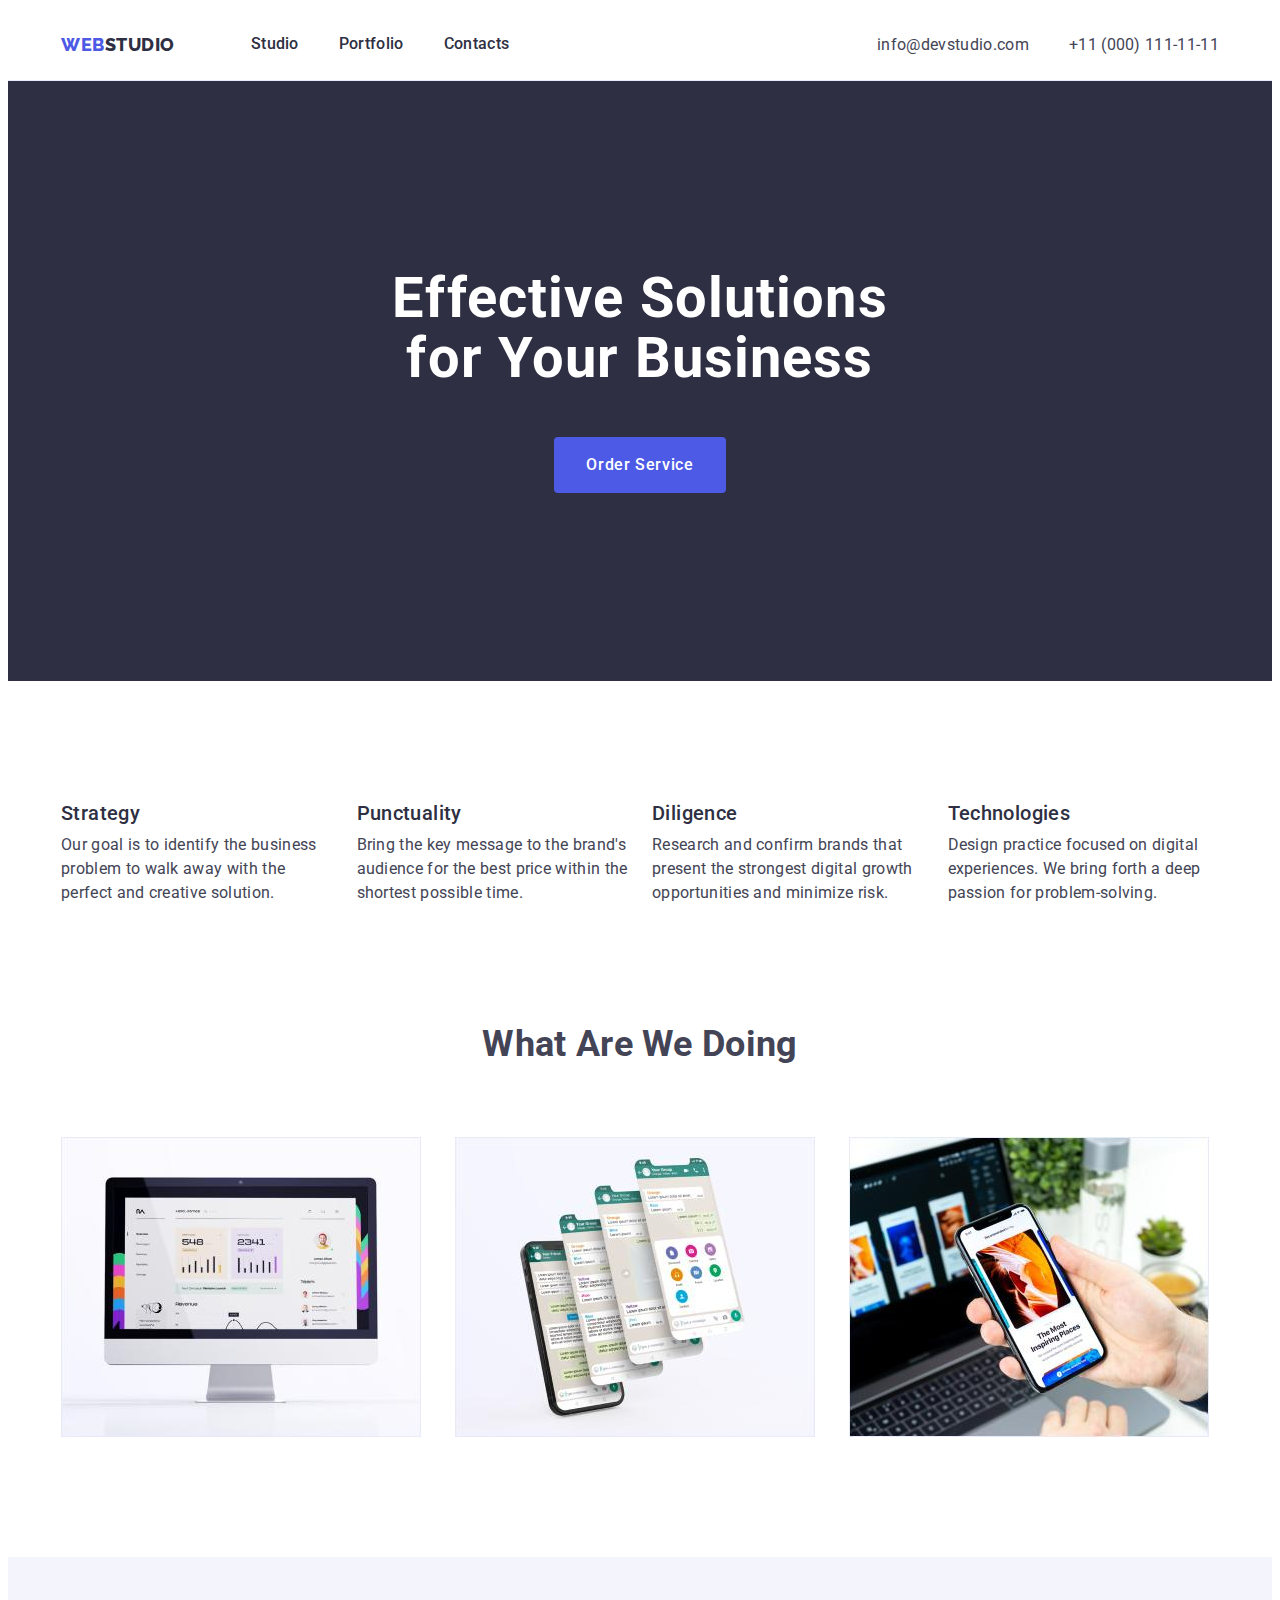
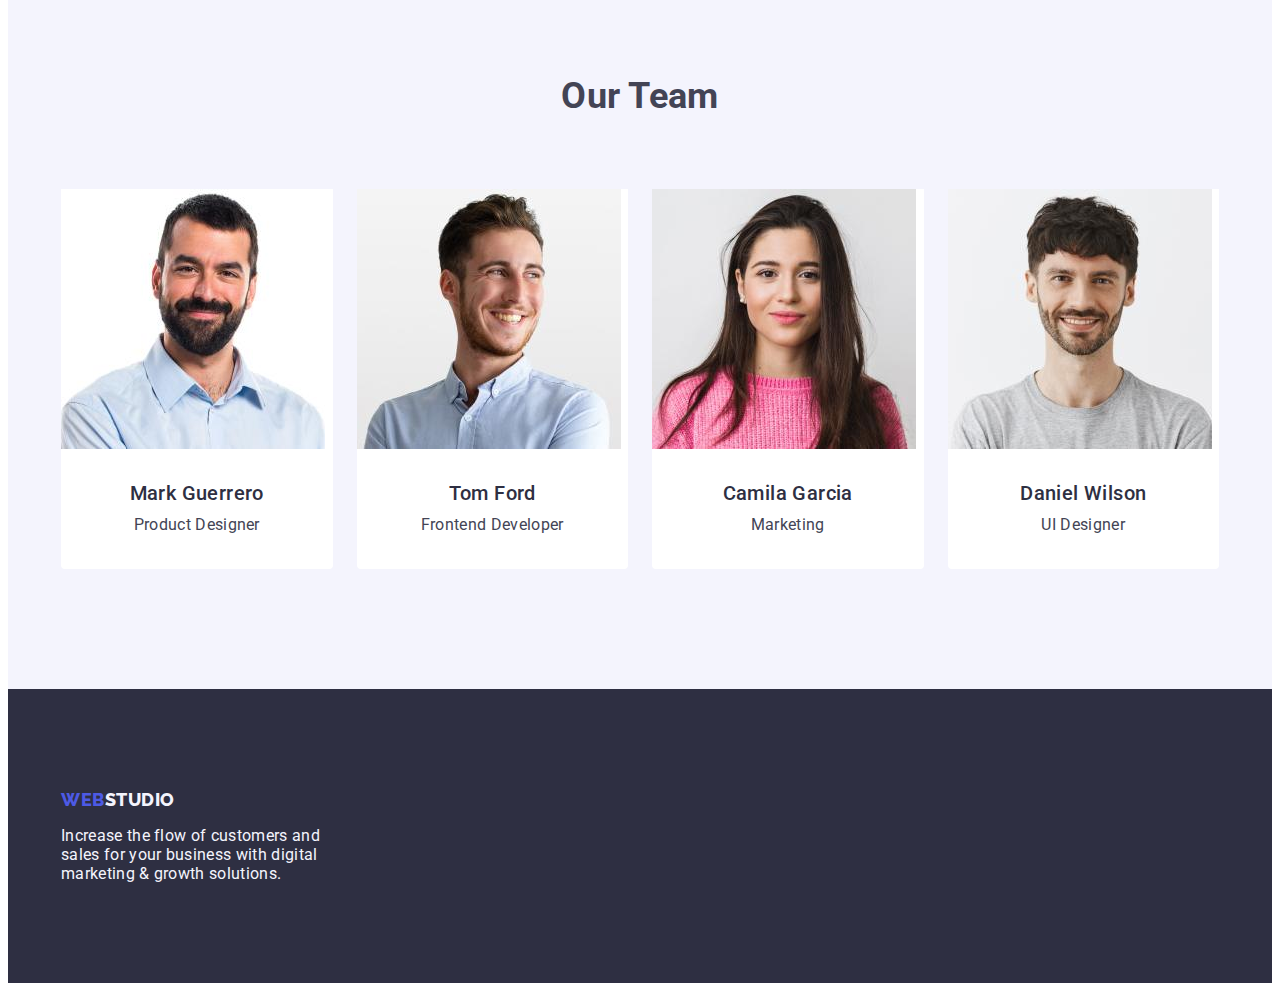
==== index.html @ cc7cfe11 "Initial commit" ====
<!DOCTYPE html>
<html lang="en">
  <head>
    <meta charset="UTF-8" />
    <meta http-equiv="X-UA-Compatible" content="IE=edge" />
    <meta name="viewport" content="width=device-width, initial-scale=1.0" />
    <title>WebStudio</title>
    <link rel="preconnect" href="https://fonts.googleapis.com" />
    <link rel="preconnect" href="https://fonts.gstatic.com" crossorigin />
    <link
      href="https://fonts.googleapis.com/css2?family=Raleway:wght@800&family=Roboto:wght@400;500;700;900&display=swap"
      rel="stylesheet"
    />
    <link
      rel="stylesheet"
      href="https://cdnjs.cloudflare.com/ajax/libs/modern-normalize/1.1.0/modern-normalize.min.css"
      integrity="sha512-wpPYUAdjBVSE4KJnH1VR1HeZfpl1ub8YT/NKx4PuQ5NmX2tKuGu6U/JRp5y+Y8XG2tV+wKQpNHVUX03MfMFn9Q=="
      crossorigin="anonymous"
      referrerpolicy="no-referrer"
    />
    <link rel="stylesheet" href="./css/styles.css" />
  </head>

  <body>
    <!-- Header section -->
    <header class="header">
      <div class="header-container container">
        <!-- Navigation -->
        <nav class="header-nav">
          <a class="header-logo logo link" href="./index.html"
            >Web<span class="logo-span">Studio</span></a
          >
          <ul class="header-nav-list list">
            <li class="nav-item">
              <a class="header-link link" href="./index.html">Studio</a>
            </li>
            <li class="nav-item">
              <a class="header-link link" href="./portfolio.html">Portfolio</a>
            </li>
            <li class="nav-item">
              <a class="header-link link" href="">Contacts</a>
            </li>
          </ul>
        </nav>

        <!-- Address -->
        <address class="header-address">
          <ul class="header-address-list list">
            <li class="address-item">
              <a class="address-link link" href="mailto:info@devstudio.com"
                >info@devstudio.com</a
              >
            </li>
            <li class="address-item">
              <a class="address-link link" href="tel:+110001111111"
                >+11 (000) 111-11-11</a
              >
            </li>
          </ul>
        </address>
      </div>
    </header>

    <main>
      <!-- Hero section -->
      <section class="hero">
        <div class="container">
          <h1 class="hero-title">Effective Solutions for Your Business</h1>
          <button class="hero-button btn" type="button">Order Service</button>
        </div>
      </section>

      <!-- Features section  -->
      <section class="features">
        <div class="container">
          <!--Скрытый заголовок, используем для ассистивных технологий и индексатор -->
          <h2 class="features-title title visually-hidden">Our Features</h2>
          <ul class="features-list list">
            <li class="features-item">
              <h3 class="subtitle">Strategy</h3>
              <p class="text">
                Our goal is to identify the business problem to walk away with
                the perfect and creative solution.
              </p>
            </li>
            <li class="features-item">
              <h3 class="subtitle">Punctuality</h3>
              <p class="text">
                Bring the key message to the brand's audience for the best price
                within the shortest possible time.
              </p>
            </li>
            <li class="features-item">
              <h3 class="subtitle">Diligence</h3>
              <p class="text">
                Research and confirm brands that present the strongest digital
                growth opportunities and minimize risk.
              </p>
            </li>
            <li class="features-item">
              <h3 class="subtitle">Technologies</h3>
              <p class="text">
                Design practice focused on digital experiences. We bring forth a
                deep passion for problem-solving.
              </p>
            </li>
          </ul>
        </div>
      </section>

      <!-- About section -->
      <section class="about">
        <div class="container">
          <h2 class="about-title title">What are we doing</h2>
          <ul class="about-list list">
            <li class="about-item">
              <img
                src="./images/technology/computer1.jpg"
                alt="computer"
                width="360"
                height="300"
              />
            </li>
            <li class="about-item">
              <img
                src="./images/technology/smartphone2.jpg"
                alt="smartphone"
                width="360"
                height="300"
              />
            </li>
            <li class="about-item">
              <img
                src="./images/technology/laptop3.jpg"
                alt="laptop and smartphone"
                width="360"
                height="300"
              />
            </li>
          </ul>
        </div>
      </section>

      <!-- Employees section -->
      <section class="employee">
        <div class="container">
          <h2 class="employee-title title">Our Team</h2>
          <ul class="employee-list list">
            <li class="employee-item">
              <img
                src="./images/employees/employee-1.jpg"
                alt="man"
                width="264"
                height="260"
              />
              <div class="employee-description">
                <h3 class="employee-text subtitle">Mark Guerrero</h3>
                <p class="employee-text text">Product Designer</p>
              </div>
            </li>
            <li class="employee-item">
              <img
                src="./images/employees/employee-2.jpg"
                alt="man"
                width="264"
                height="260"
              />
              <div class="employee-description">
                <h3 class="employee-text subtitle">Tom Ford</h3>
                <p class="employee-text text">Frontend Developer</p>
              </div>
            </li>
            <li class="employee-item">
              <img
                src="./images/employees/employee-3.jpg"
                alt="woman"
                width="264"
                height="260"
              />
              <div class="employee-description">
                <h3 class="employee-text subtitle">Camila Garcia</h3>
                <p class="employee-text text">Marketing</p>
              </div>
            </li>

            <li class="employee-item">
              <img
                src="./images/employees/employee-4.jpg"
                alt="man"
                width="264"
                height="260"
              />
              <div class="employee-description">
                <h3 class="employee-text subtitle">Daniel Wilson</h3>
                <p class="employee-text text">UI Designer</p>
              </div>
            </li>
          </ul>
        </div>
      </section>
    </main>

    <!-- Footer -->
    <footer class="footer">
      <div class="container">
        <a class="logo link" href="./index.html"
          >Web<span class="footer-span">Studio</span></a
        >

        <p class="footer-text">
          Increase the flow of customers and sales for your business with
          digital marketing & growth solutions.
        </p>
      </div>
    </footer>
  </body>
</html>
---- css/styles.css ----
:root {
  --primary-background-color: #ffffff;
  --secondary-background-color: #2e2f42;
  --third-background-color: #f4f4fd;
  --primary-text-color: #434455;
  --secondary-text-color: #2e2f42;
  --third-text-color: #f4f4fd;
  --primary-accent-color: #404bbf;
  --secondary-accent-color: #4d5ae5;
  --primary-fonts: Roboto, sans-serif;
  --secondary-fonts: Raleway, sans-serif;
  --border-color: #e7e9fc;
}

/**
  |============================
  | Visualy-hidden H2 H1
  |============================
*/
.visually-hidden {
  position: absolute;
  width: 1px;
  height: 1px;
  margin: -1px;
  border: 0;
  padding: 0;
  white-space: nowrap;
  clip-path: inset(100%);
  clip: rect(0 0 0 0);
  overflow: hidden;
}

/**
  |============================
  | BASE STYLE
  |============================
*/
body {
  font-family: var(--primary-fonts);
  letter-spacing: 0.02em;
  color: var(--primary-text-color);

  background-color: var(--primary-background-color);
}

h1,
h2,
h3,
h4,
h5,
h6,
p {
  margin: 0;
}

img {
  display: block;
}

ul {
  margin: 0;
  padding: 0;
}

.container {
  padding-left: 15px;
  padding-right: 15px;
  margin: 0 auto;

  width: 1158px;
  /* outline: 2px solid tomato; */
}

.list {
  list-style: none;
}

.link {
  color: currentColor;
  text-decoration: none;
}

.title {
  font-weight: 700;
  font-size: 36px;
  line-height: 1.11;
  text-align: center;
  text-transform: capitalize;
}

.subtitle {
  margin-bottom: 8px;

  color: var(--secondary-text-color);
  letter-spacing: 0.02em;
  font-weight: 500;
  font-size: 20px;
  line-height: 1.2;
}

.text {
  font-size: 16px;
  line-height: 1.5;
}

.btn {
  display: inline-block;

  font-family: inherit;
  font-size: 16px;
  font-weight: 500;
  line-height: 1.5;
  letter-spacing: 0.04em;

  cursor: pointer;
  border-radius: 4px;
}

/* INDEX PAGE */
/**
  |============================
  | HEADER STYLE
  |============================
*/

.header-container {
  display: flex;
  align-items: center;
}

/* HEADER NAV */
.header {
  border-bottom: 1px solid var(--border-color);
}
.header-nav {
  margin-right: auto;

  display: flex;
  align-items: center;
}
.logo {
  color: #4d5ae5;
  font-family: var(--secondary-fonts);
  font-weight: 800;
  font-size: 18px;
  line-height: 1.17;
  letter-spacing: 0.03em;
  text-transform: uppercase;
}

.header-logo {
  margin-right: 76px;
  padding: 25.5px 0;

  display: block;
  /* background-color: tomato; */
}

.logo-span {
  color: #2e2f42;
}

.header-nav-list {
  display: flex;
  gap: 40px;
}

.header-link {
  padding: 24px 0;

  display: block;

  color: var(--secondary-text-color);
  font-weight: 500;
  font-size: 16px;
  line-height: 1.5;
  /* background-color: tomato; */
}

.header-link:hover,
.header-link:focus {
  color: var(--primary-accent-color);
}

/* HEADER ADRRESS */
.header-address-list {
  display: flex;
  gap: 40px;
}

.address-link {
  padding: 24px 0;

  display: block;

  font-style: normal;
  /* background-color: tomato; */
}

.address-link:hover,
.address-link:focus {
  color: var(--primary-accent-color);
}

/**
  |============================
  | HERO STYLE
  |============================
*/

.hero {
  padding-top: 188px;
  padding-bottom: 188px;

  text-align: center;

  background-color: var(--secondary-background-color);
}

.hero-title {
  max-width: 496px;
  margin-bottom: 48px;
  margin-left: auto;
  margin-right: auto;

  color: #ffffff;
  font-weight: 700;
  font-size: 56px;
  line-height: 1.07;
  letter-spacing: 0.02em;
}

.hero-button {
  padding: 16px 32px;

  display: block;
  margin: 0 auto;
  min-width: 169px;
  height: 56px;

  color: #ffffff;

  background-color: var(--secondary-accent-color);
  border: none;
  /* border: 1px solid transparent; */
}

.hero-button:hover,
.hero-button:focus {
  background-color: var(--primary-accent-color);
}

/**
  |============================
  | FEATURES STYLE
  |============================
*/
.features {
  padding-top: 120px;
  padding-bottom: 120px;
}

.features-list {
  display: flex;
  gap: 24px;
}

.features-item {
  flex-basis: calc((100% - 24px * 3) / 4);
}

/**
  |============================
  | ABOUT STYLE
  |============================
*/

.about {
  padding-bottom: 120px;
}

.about-title {
  margin-bottom: 72px;
}

.about-list {
  display: flex;
  gap: 24px;
}

.about-item {
  flex-basis: calc((100% - 24px * 2) / 3);
}

/**
  |============================
  | EMPLOYEE STYLE
  |============================
*/
.employee {
  padding: 120px 0;

  background-color: var(--third-background-color);
}

.employee-title {
  margin-bottom: 72px;
}

.employee-list {
  display: flex;
  gap: 24px;
}

.employee-item {
  flex-basis: calc((100% - 24px * 3) / 4);
  border-radius: 0px 0px 4px 4px;

  background-color: #ffffff;
}

.employee-description {
  padding: 32px 16px;
}

.employee-text {
  text-align: center;
}

/**
  |============================
  | FOOTER STYLE
  |============================
*/
.footer {
  padding-top: 100px;
  padding-bottom: 100px;

  color: var(--third-text-color);

  background-color: var(--secondary-background-color);
}

.footer .logo {
  margin-bottom: 16px;

  display: inline-block;
}

.footer-span {
  color: #f4f4fd;
}

.footer-text {
  width: 264px;
}

/* PORTFOLIO-PAGE */
/**
  |============================
  | PORTFOLIO STYLE
  |============================
*/

.portfolio {
  padding-top: 96px;
  padding-bottom: 120px;
}

.portfolio-button-list {
  margin-bottom: 72px;

  display: flex;
  gap: 24px;
  justify-content: center;
}

.portfolio-img-list {
  display: flex;
  flex-wrap: wrap;
  column-gap: 24px;
  row-gap: 48px;
  flex-basis: calc((100% - 48px * 2) / 3);
}

.portfolio-description {
  padding: 32px 16px;

  border: 1px solid var(--border-color);

  border-top: none;
}

/**
  |============================
  | PORTFOLIO BUTTON STYLE
  |============================
*/
.portfolio-button {
  padding: 12px 24px;

  min-width: 69px;
  min-height: 48px;

  color: var(--secondary-accent-color);

  border: 1px solid var(--border-color);
  background-color: var(--third-background-color);
}

.portfolio-button:hover,
.portfolio-button:focus {
  color: #ffffff;
  border: 1px solid transparent;
  background-color: var(--primary-accent-color);
}
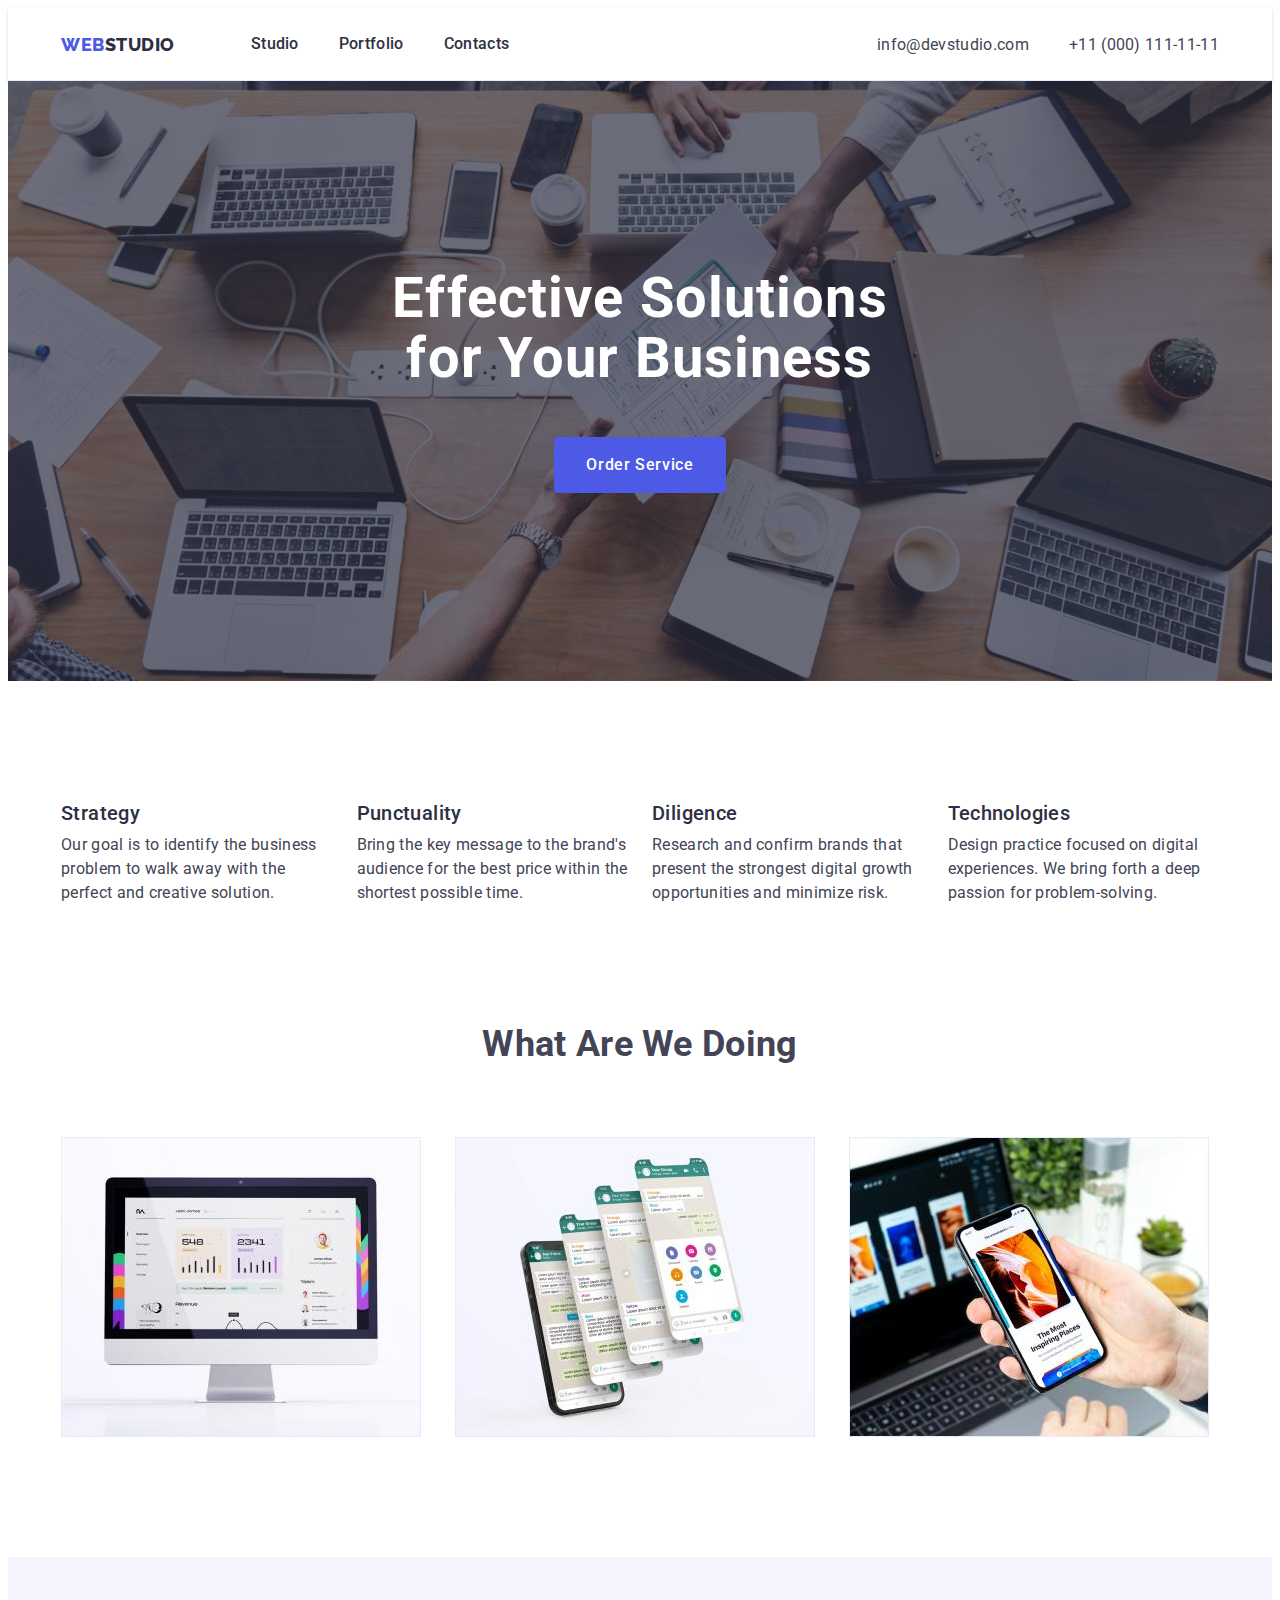
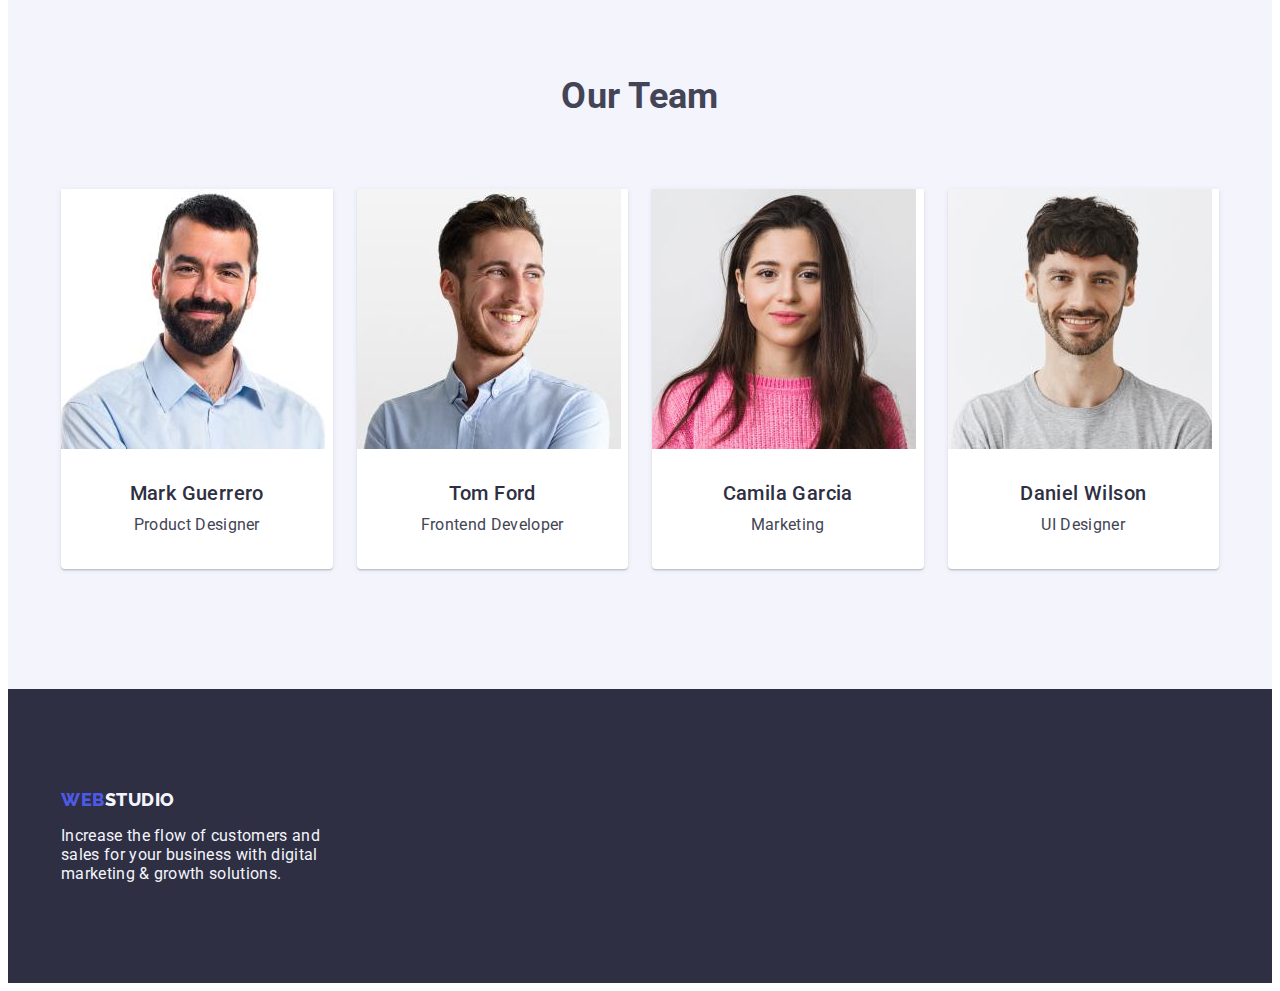
==== commit b697b102: "adedd svg" ====
--- a/index.html
+++ b/index.html
@@ -115,7 +115,7 @@
           <ul class="about-list list">
             <li class="about-item">
               <img
-                src="./images/technology/computer1.jpg"
+                src="./images/about/computer1.jpg"
                 alt="computer"
                 width="360"
                 height="300"
@@ -123,7 +123,7 @@
             </li>
             <li class="about-item">
               <img
-                src="./images/technology/smartphone2.jpg"
+                src="./images/about/smartphone2.jpg"
                 alt="smartphone"
                 width="360"
                 height="300"
@@ -131,7 +131,7 @@
             </li>
             <li class="about-item">
               <img
-                src="./images/technology/laptop3.jpg"
+                src="./images/about/laptop3.jpg"
                 alt="laptop and smartphone"
                 width="360"
                 height="300"
--- a/css/styles.css
+++ b/css/styles.css
@@ -130,6 +130,9 @@
 
 /* HEADER NAV */
 .header {
+  box-shadow: 0px 2px 1px rgba(46, 47, 66, 0.08),
+    0px 1px 1px rgba(46, 47, 66, 0.16), 0px 1px 6px rgba(46, 47, 66, 0.08);
+
   border-bottom: 1px solid var(--border-color);
 }
 .header-nav {
@@ -209,12 +212,24 @@
 */
 
 .hero {
+  max-width: 1440px;
+  margin-left: auto;
+  margin-right: auto;
   padding-top: 188px;
   padding-bottom: 188px;
 
   text-align: center;
 
   background-color: var(--secondary-background-color);
+  background-image: linear-gradient(
+      rgba(46, 47, 66, 0.7),
+      rgba(46, 47, 66, 0.7)
+    ),
+    url(../images/hero/hero-bgi.jpg);
+  background-repeat: no-repeat;
+  background-size: cover;
+  background-position: center;
+  /* outline: 1px solid tomato; */
 }
 
 .hero-title {
@@ -315,8 +330,9 @@
 .employee-item {
   flex-basis: calc((100% - 24px * 3) / 4);
   border-radius: 0px 0px 4px 4px;
-
-  background-color: #ffffff;
+  background-color: var(--primary-background-color);
+  box-shadow: 0px 1px 6px rgba(46, 47, 66, 0.08),
+    0px 1px 1px rgba(46, 47, 66, 0.16), 0px 2px 1px rgba(46, 47, 66, 0.08);
 }
 
 .employee-description {
@@ -365,14 +381,6 @@
 .portfolio {
   padding-top: 96px;
   padding-bottom: 120px;
-}
-
-.portfolio-button-list {
-  margin-bottom: 72px;
-
-  display: flex;
-  gap: 24px;
-  justify-content: center;
 }
 
 .portfolio-img-list {
@@ -383,6 +391,11 @@
   flex-basis: calc((100% - 48px * 2) / 3);
 }
 
+.portfolio-item:hover {
+  box-shadow: 0px 1px 6px rgba(46, 47, 66, 0.08),
+    0px 1px 1px rgba(46, 47, 66, 0.16), 0px 2px 1px rgba(46, 47, 66, 0.08);
+}
+
 .portfolio-description {
   padding: 32px 16px;
 
@@ -396,6 +409,15 @@
   | PORTFOLIO BUTTON STYLE
   |============================
 */
+
+.portfolio-button-list {
+  margin-bottom: 72px;
+
+  display: flex;
+  gap: 24px;
+  justify-content: center;
+}
+
 .portfolio-button {
   padding: 12px 24px;
 
@@ -413,4 +435,6 @@
   color: #ffffff;
   border: 1px solid transparent;
   background-color: var(--primary-accent-color);
-}
+  box-shadow: 0px 3px 1px rgba(0, 0, 0, 0.1), 0px 2px 1px rgba(0, 0, 0, 0.08),
+    0px 2px 2px rgba(0, 0, 0, 0.12);
+}
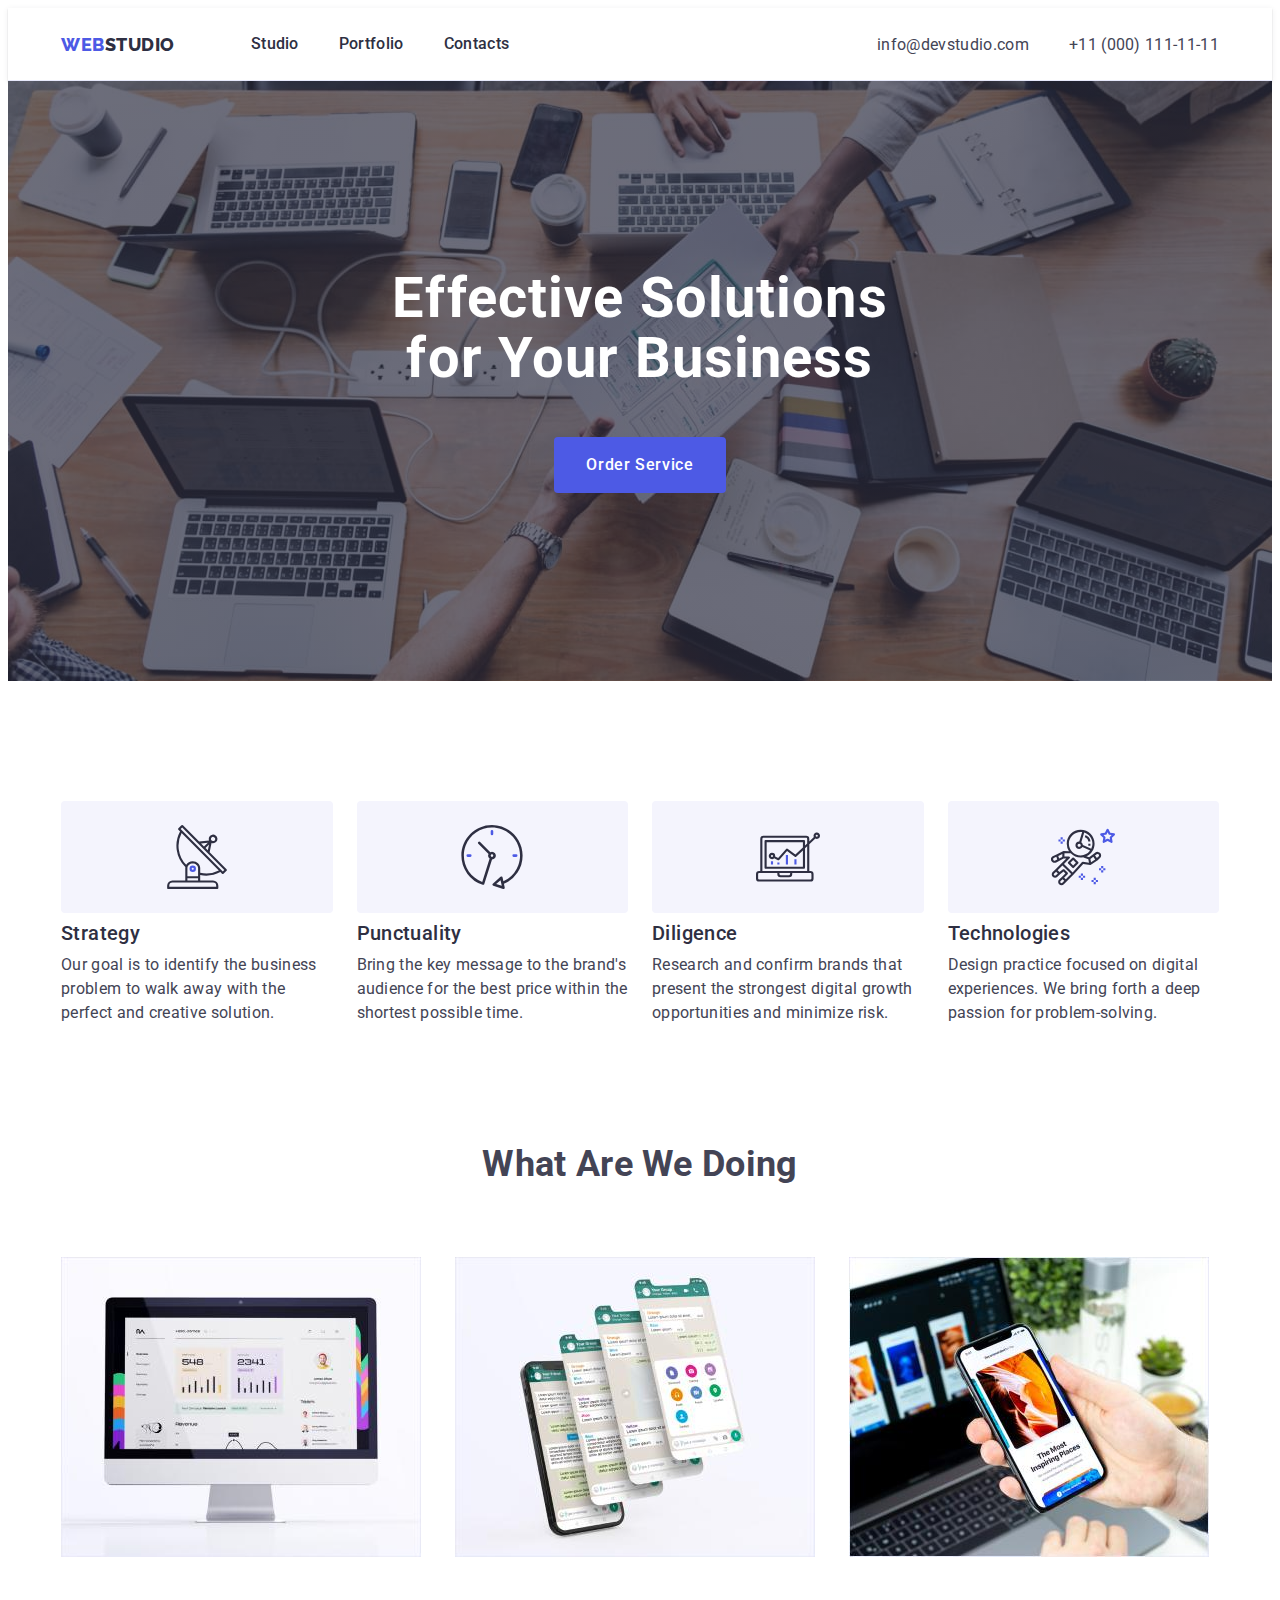
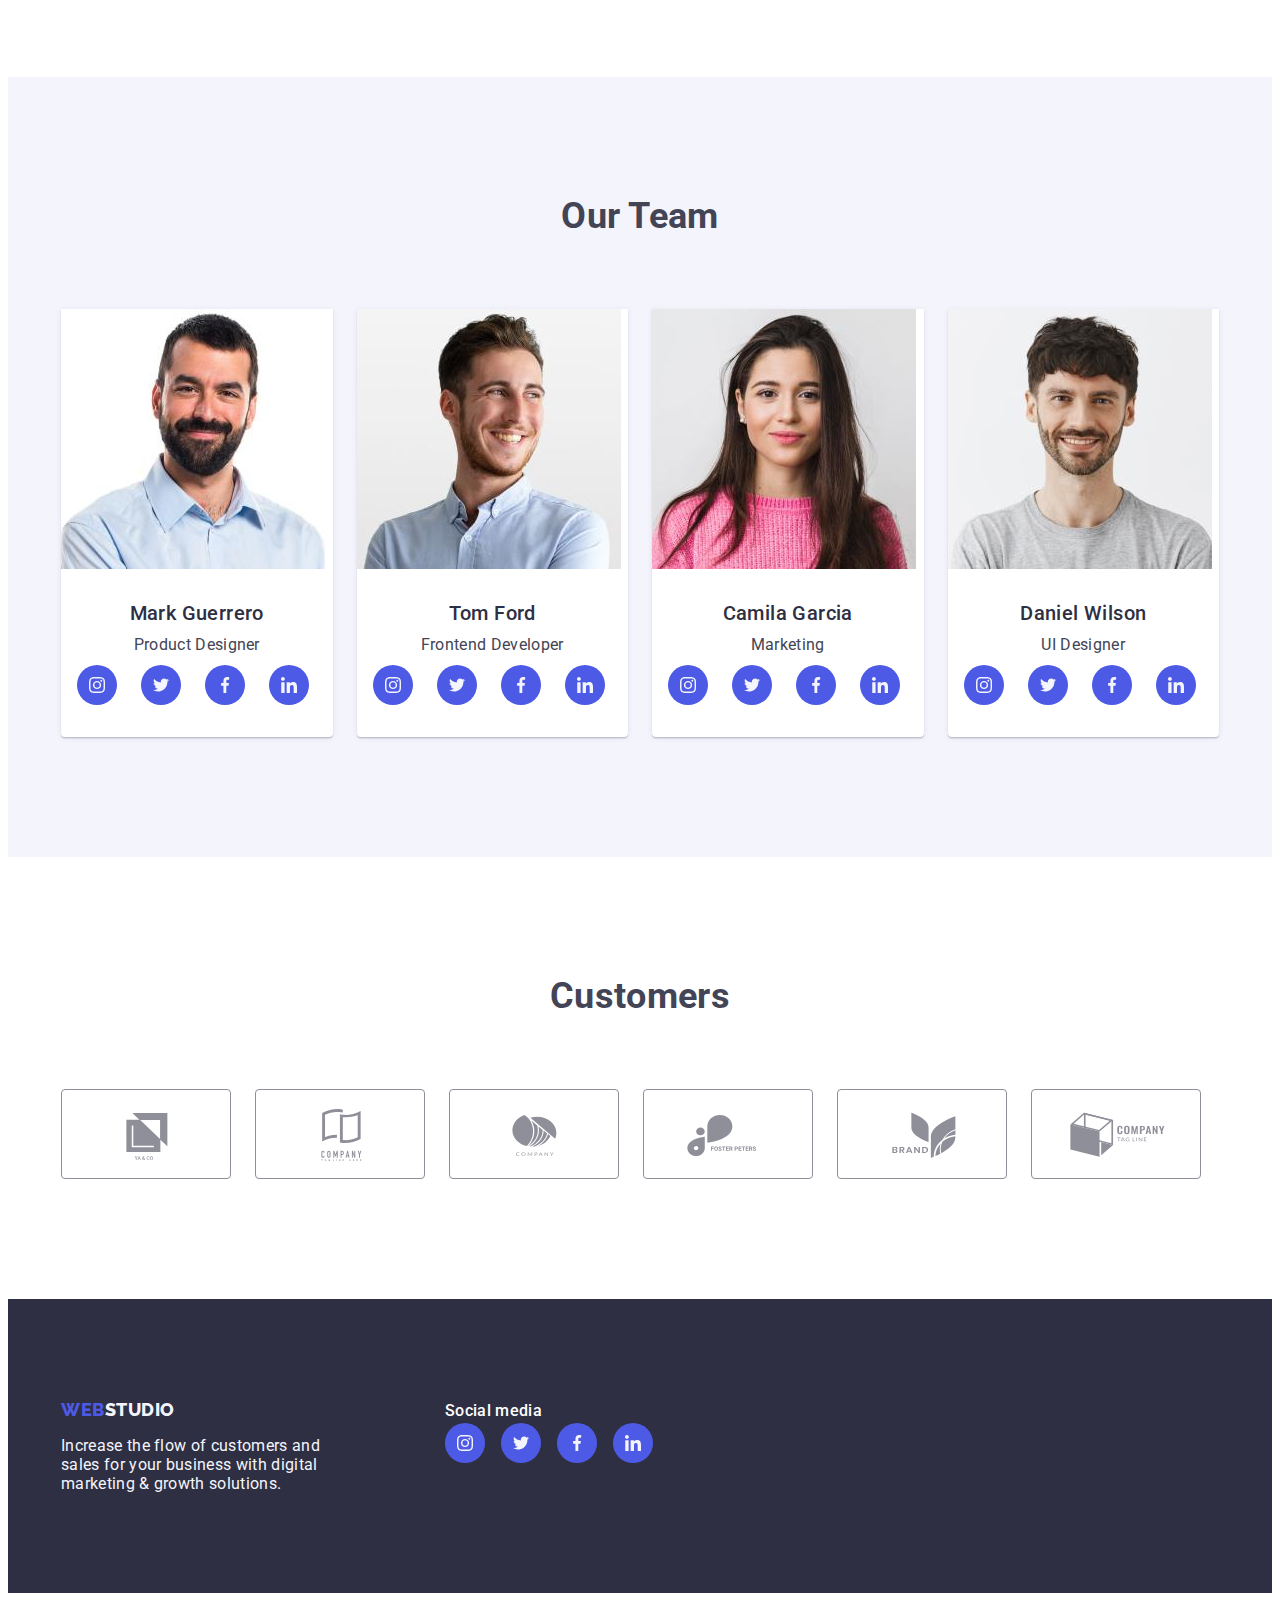
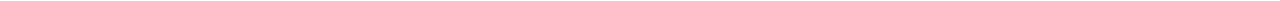
==== commit c2af4fd8: "Final update" ====
--- a/index.html
+++ b/index.html
@@ -77,6 +77,11 @@
           <h2 class="features-title title visually-hidden">Our Features</h2>
           <ul class="features-list list">
             <li class="features-item">
+              <div class="features-thumb">
+                <svg class="" width="64" height="64">
+                  <use href="./images/icons.svg#icon-antenna"></use>
+                </svg>
+              </div>
               <h3 class="subtitle">Strategy</h3>
               <p class="text">
                 Our goal is to identify the business problem to walk away with
@@ -84,6 +89,11 @@
               </p>
             </li>
             <li class="features-item">
+              <div class="features-thumb">
+                <svg class="" width="64" height="64">
+                  <use href="./images/icons.svg#icon-clock"></use>
+                </svg>
+              </div>
               <h3 class="subtitle">Punctuality</h3>
               <p class="text">
                 Bring the key message to the brand's audience for the best price
@@ -91,6 +101,11 @@
               </p>
             </li>
             <li class="features-item">
+              <div class="features-thumb">
+                <svg class="" width="64" height="64">
+                  <use href="./images/icons.svg#icon-diagram"></use>
+                </svg>
+              </div>
               <h3 class="subtitle">Diligence</h3>
               <p class="text">
                 Research and confirm brands that present the strongest digital
@@ -98,6 +113,11 @@
               </p>
             </li>
             <li class="features-item">
+              <div class="features-thumb">
+                <svg class="" width="64" height="64">
+                  <use href="./images/icons.svg#icon-astronaut"></use>
+                </svg>
+              </div>
               <h3 class="subtitle">Technologies</h3>
               <p class="text">
                 Design practice focused on digital experiences. We bring forth a
@@ -156,6 +176,60 @@
               <div class="employee-description">
                 <h3 class="employee-text subtitle">Mark Guerrero</h3>
                 <p class="employee-text text">Product Designer</p>
+                <ul class="employee-social-list list">
+                  <li class="employee-social-item">
+                    <a
+                      class="employee-social-link"
+                      href="https://www.instagram.com/"
+                      target="_blank"
+                      rel="noopener noreferrer"
+                      aria-label="Instagram icon"
+                    >
+                      <svg class="employee-social-icon" width="16" height="16">
+                        <use href="./images/icons.svg#icon-instagram"></use>
+                      </svg>
+                    </a>
+                  </li>
+                  <li class="employee-social-item">
+                    <a
+                      class="employee-social-link"
+                      href="https://twitter.com/"
+                      target="_blank"
+                      rel="noopener noreferrer"
+                      aria-label="Twitter icon"
+                    >
+                      <svg class="employee-social-icon" width="16" height="16">
+                        <use href="./images/icons.svg#icon-twitter"></use>
+                      </svg>
+                    </a>
+                  </li>
+                  <li class="employee-social-item">
+                    <a
+                      class="employee-social-link"
+                      href="https://www.facebook.com/"
+                      target="_blank"
+                      rel="noopener noreferrer"
+                      aria-label="Facebook icon"
+                    >
+                      <svg class="employee-social-icon" width="16" height="16">
+                        <use href="./images/icons.svg#icon-facebook"></use>
+                      </svg>
+                    </a>
+                  </li>
+                  <li class="employee-social-item">
+                    <a
+                      class="employee-social-link"
+                      href="https://www.linkedin.com/"
+                      target="_blank"
+                      rel="noopener noreferrer"
+                      aria-label="Linkedin icon"
+                    >
+                      <svg class="employee-social-icon" width="16" height="16">
+                        <use href="./images/icons.svg#icon-linkedin"></use>
+                      </svg>
+                    </a>
+                  </li>
+                </ul>
               </div>
             </li>
             <li class="employee-item">
@@ -168,6 +242,60 @@
               <div class="employee-description">
                 <h3 class="employee-text subtitle">Tom Ford</h3>
                 <p class="employee-text text">Frontend Developer</p>
+                <ul class="employee-social-list list">
+                  <li class="employee-social-item">
+                    <a
+                      class="employee-social-link"
+                      href="https://www.instagram.com/"
+                      target="_blank"
+                      rel="noopener noreferrer"
+                      aria-label="Instagram icon"
+                    >
+                      <svg class="employee-social-icon" width="16" height="16">
+                        <use href="./images/icons.svg#icon-instagram"></use>
+                      </svg>
+                    </a>
+                  </li>
+                  <li class="employee-social-item">
+                    <a
+                      class="employee-social-link"
+                      href="https://twitter.com/"
+                      target="_blank"
+                      rel="noopener noreferrer"
+                      aria-label="Twitter icon"
+                    >
+                      <svg class="employee-social-icon" width="16" height="16">
+                        <use href="./images/icons.svg#icon-twitter"></use>
+                      </svg>
+                    </a>
+                  </li>
+                  <li class="employee-social-item">
+                    <a
+                      class="employee-social-link"
+                      href="https://www.facebook.com/"
+                      target="_blank"
+                      rel="noopener noreferrer"
+                      aria-label="Facebook icon"
+                    >
+                      <svg class="employee-social-icon" width="16" height="16">
+                        <use href="./images/icons.svg#icon-facebook"></use>
+                      </svg>
+                    </a>
+                  </li>
+                  <li class="employee-social-item">
+                    <a
+                      class="employee-social-link"
+                      href="https://www.linkedin.com/"
+                      target="_blank"
+                      rel="noopener noreferrer"
+                      aria-label="Linkedin icon"
+                    >
+                      <svg class="employee-social-icon" width="16" height="16">
+                        <use href="./images/icons.svg#icon-linkedin"></use>
+                      </svg>
+                    </a>
+                  </li>
+                </ul>
               </div>
             </li>
             <li class="employee-item">
@@ -180,6 +308,60 @@
               <div class="employee-description">
                 <h3 class="employee-text subtitle">Camila Garcia</h3>
                 <p class="employee-text text">Marketing</p>
+                <ul class="employee-social-list list">
+                  <li class="employee-social-item">
+                    <a
+                      class="employee-social-link"
+                      href="https://www.instagram.com/"
+                      target="_blank"
+                      rel="noopener noreferrer"
+                      aria-label="Instagram icon"
+                    >
+                      <svg class="employee-social-icon" width="16" height="16">
+                        <use href="./images/icons.svg#icon-instagram"></use>
+                      </svg>
+                    </a>
+                  </li>
+                  <li class="employee-social-item">
+                    <a
+                      class="employee-social-link"
+                      href="https://twitter.com/"
+                      target="_blank"
+                      rel="noopener noreferrer"
+                      aria-label="Twitter icon"
+                    >
+                      <svg class="employee-social-icon" width="16" height="16">
+                        <use href="./images/icons.svg#icon-twitter"></use>
+                      </svg>
+                    </a>
+                  </li>
+                  <li class="employee-social-item">
+                    <a
+                      class="employee-social-link"
+                      href="https://www.facebook.com/"
+                      target="_blank"
+                      rel="noopener noreferrer"
+                      aria-label="Facebook icon"
+                    >
+                      <svg class="employee-social-icon" width="16" height="16">
+                        <use href="./images/icons.svg#icon-facebook"></use>
+                      </svg>
+                    </a>
+                  </li>
+                  <li class="employee-social-item">
+                    <a
+                      class="employee-social-link"
+                      href="https://www.linkedin.com/"
+                      target="_blank"
+                      rel="noopener noreferrer"
+                      aria-label="Linkedin icon"
+                    >
+                      <svg class="employee-social-icon" width="16" height="16">
+                        <use href="./images/icons.svg#icon-linkedin"></use>
+                      </svg>
+                    </a>
+                  </li>
+                </ul>
               </div>
             </li>
 
@@ -193,7 +375,148 @@
               <div class="employee-description">
                 <h3 class="employee-text subtitle">Daniel Wilson</h3>
                 <p class="employee-text text">UI Designer</p>
-              </div>
+                <ul class="employee-social-list list">
+                  <li class="employee-social-item">
+                    <a
+                      class="employee-social-link"
+                      href="https://www.instagram.com/"
+                      target="_blank"
+                      rel="noopener noreferrer"
+                      aria-label="Instagram icon"
+                    >
+                      <svg class="employee-social-icon" width="16" height="16">
+                        <use href="./images/icons.svg#icon-instagram"></use>
+                      </svg>
+                    </a>
+                  </li>
+                  <li class="employee-social-item">
+                    <a
+                      class="employee-social-link"
+                      href="https://twitter.com/"
+                      target="_blank"
+                      rel="noopener noreferrer"
+                      aria-label="Twitter icon"
+                    >
+                      <svg class="employee-social-icon" width="16" height="16">
+                        <use href="./images/icons.svg#icon-twitter"></use>
+                      </svg>
+                    </a>
+                  </li>
+                  <li class="employee-social-item">
+                    <a
+                      class="employee-social-link"
+                      href="https://www.facebook.com/"
+                      target="_blank"
+                      rel="noopener noreferrer"
+                      aria-label="Facebook icon"
+                    >
+                      <svg class="employee-social-icon" width="16" height="16">
+                        <use href="./images/icons.svg#icon-facebook"></use>
+                      </svg>
+                    </a>
+                  </li>
+                  <li class="employee-social-item">
+                    <a
+                      class="employee-social-link"
+                      href="https://www.linkedin.com/"
+                      target="_blank"
+                      rel="noopener noreferrer"
+                      aria-label="Linkedin icon"
+                    >
+                      <svg class="employee-social-icon" width="16" height="16">
+                        <use href="./images/icons.svg#icon-linkedin"></use>
+                      </svg>
+                    </a>
+                  </li>
+                </ul>
+              </div>
+            </li>
+          </ul>
+        </div>
+      </section>
+
+      <!-- Customers section -->
+      <section class="customers">
+        <div class="container">
+          <h2 class="customers-title title">Customers</h2>
+          <ul class="customers-social-list list">
+            <li class="customers-social-item">
+              <a
+                class="customers-social-link"
+                href=""
+                target="_blank"
+                rel="noopener noreferrer"
+                aria-label="Customer icon"
+              >
+                <svg class="customer-social-icon" width="104" height="56">
+                  <use href="./images/icons.svg#icon-customer-1"></use>
+                </svg>
+              </a>
+            </li>
+            <li class="customers-social-item">
+              <a
+                class="customers-social-link"
+                href=""
+                target="_blank"
+                rel="noopener noreferrer"
+                aria-label="Customer icon"
+              >
+                <svg class="customer-social-icon" width="104" height="56">
+                  <use href="./images/icons.svg#icon-customer-2"></use>
+                </svg>
+              </a>
+            </li>
+            <li class="customers-social-item">
+              <a
+                class="customers-social-link"
+                href=""
+                target="_blank"
+                rel="noopener noreferrer"
+                aria-label="Customer icon"
+              >
+                <svg class="customer-social-icon" width="104" height="56">
+                  <use href="./images/icons.svg#icon-customer-3"></use>
+                </svg>
+              </a>
+            </li>
+            <li class="customers-social-item">
+              <a
+                class="customers-social-link"
+                href=""
+                target="_blank"
+                rel="noopener noreferrer"
+                aria-label="Customer icon"
+              >
+                <svg class="customer-social-icon" width="104" height="56">
+                  <use href="./images/icons.svg#icon-customer-4"></use>
+                </svg>
+              </a>
+            </li>
+            <li class="customers-social-item">
+              <a
+                class="customers-social-link"
+                href=""
+                target="_blank"
+                rel="noopener noreferrer"
+                aria-label="Customer icon"
+              >
+                <svg class="customer-social-icon" width="104" height="56">
+                  <use href="./images/icons.svg#icon-customer-5"></use>
+                </svg>
+              </a>
+            </li>
+            <li class="customers-social-item">
+              <a
+                class="customers-social-link"
+                href=""
+                target="_blank"
+                rel="noopener noreferrer"
+                aria-label="Customer icon"
+              >
+                <svg class="customer-social-icon" width="104" height="56">
+                  <use href="./images/icons.svg#icon-customer-6"></use>
+                </svg>
+              </a>
             </li>
           </ul>
         </div>
@@ -202,15 +525,73 @@
 
     <!-- Footer -->
     <footer class="footer">
-      <div class="container">
-        <a class="logo link" href="./index.html"
-          >Web<span class="footer-span">Studio</span></a
-        >
-
-        <p class="footer-text">
-          Increase the flow of customers and sales for your business with
-          digital marketing & growth solutions.
-        </p>
+      <div class="footer-container container">
+        <div class="logo-container">
+          <a class="logo link" href="./index.html"
+            >Web<span class="footer-span">Studio</span></a
+          >
+          <p class="footer-text">
+            Increase the flow of customers and sales for your business with
+            digital marketing & growth solutions.
+          </p>
+        </div>
+        <div class="social-container">
+          <p class="footer-social-text">Social media</p>
+          <ul class="footer-social-list list">
+            <li class="footer-social-item">
+              <a
+                class="footer-social-link"
+                href="https://www.instagram.com/"
+                target="_blank"
+                rel="noopener noreferrer"
+                aria-label="Instagram icon"
+              >
+                <svg class="footer-social-icon" width="16" height="16">
+                  <use href="./images/icons.svg#icon-instagram"></use>
+                </svg>
+              </a>
+            </li>
+            <li class="footer-social-item">
+              <a
+                class="footer-social-link"
+                href="https://twitter.com/"
+                target="_blank"
+                rel="noopener noreferrer"
+                aria-label="Twitter icon"
+              >
+                <svg class="footer-social-icon" width="16" height="16">
+                  <use href="./images/icons.svg#icon-twitter"></use>
+                </svg>
+              </a>
+            </li>
+            <li class="footer-social-item">
+              <a
+                class="footer-social-link"
+                href="https://www.facebook.com/"
+                target="_blank"
+                rel="noopener noreferrer"
+                aria-label="Facebook icon"
+              >
+                <svg class="footer-social-icon" width="16" height="16">
+                  <use href="./images/icons.svg#icon-facebook"></use>
+                </svg>
+              </a>
+            </li>
+            <li class="footer-social-item">
+              <a
+                class="footer-social-link"
+                href="https://www.linkedin.com/"
+                target="_blank"
+                rel="noopener noreferrer"
+                aria-label="Linkedin icon"
+              >
+                <svg class="footer-social-icon" width="16" height="16">
+                  <use href="./images/icons.svg#icon-linkedin"></use>
+                </svg>
+              </a>
+            </li>
+          </ul>
+        </div>
       </div>
     </footer>
   </body>
--- a/css/styles.css
+++ b/css/styles.css
@@ -1,15 +1,23 @@
 :root {
+  --primary-fonts: Roboto, sans-serif;
+  --secondary-fonts: Raleway, sans-serif;
+
+  --primary-text-color: #434455;
+  --secondary-text-color: #2e2f42;
+  --third-text-color: #f4f4fd;
+
+  --primary-accent-color: #404bbf;
+  --secondary-accent-color: #4d5ae5;
+  --third-accent-color: #31d0aa;
+
   --primary-background-color: #ffffff;
   --secondary-background-color: #2e2f42;
   --third-background-color: #f4f4fd;
-  --primary-text-color: #434455;
-  --secondary-text-color: #2e2f42;
-  --third-text-color: #f4f4fd;
-  --primary-accent-color: #404bbf;
-  --secondary-accent-color: #4d5ae5;
-  --primary-fonts: Roboto, sans-serif;
-  --secondary-fonts: Raleway, sans-serif;
   --border-color: #e7e9fc;
+  --secondary-border-color: #8e8f99;
+
+  --social-icons-color: #f4f4fd;
+  --customer-icon-color: #8e8f99;
 }
 
 /**
@@ -130,6 +138,9 @@
 
 /* HEADER NAV */
 .header {
+  max-width: 1440px;
+  margin-right: auto;
+  margin-left: auto;
   box-shadow: 0px 2px 1px rgba(46, 47, 66, 0.08),
     0px 1px 1px rgba(46, 47, 66, 0.16), 0px 1px 6px rgba(46, 47, 66, 0.08);
 
@@ -284,6 +295,19 @@
   flex-basis: calc((100% - 24px * 3) / 4);
 }
 
+/* FEATURES ICONS STYLE */
+
+.features-thumb {
+  display: flex;
+  justify-content: center;
+  align-items: center;
+  height: 112px;
+  margin-bottom: 8px;
+
+  background: var(--third-background-color);
+  border-radius: 4px;
+}
+
 /**
   |============================
   | ABOUT STYLE
@@ -313,6 +337,9 @@
   |============================
 */
 .employee {
+  max-width: 1440px;
+  margin-right: auto;
+  margin-left: auto;
   padding: 120px 0;
 
   background-color: var(--third-background-color);
@@ -340,15 +367,95 @@
 }
 
 .employee-text {
+  margin-bottom: 8px;
   text-align: center;
 }
 
+/* EMPLOYEE SOCIAL ICONS */
+
+.employee-social-list {
+  display: flex;
+  gap: 24px;
+}
+
+.employee-social-link {
+  display: flex;
+  justify-content: center;
+  align-items: center;
+  width: 40px;
+  height: 40px;
+
+  color: var(--social-icons-color);
+
+  background-color: var(--secondary-accent-color);
+  border-radius: 50%;
+}
+
+.employee-social-link:hover,
+.employee-social-link:focus {
+  background-color: var(--primary-accent-color);
+}
+
+.employee-social-icon {
+  fill: currentColor;
+}
+
+/**
+  |============================
+  | CUSTOMERS STYLEA
+  |============================
+*/
+
+.customers {
+  padding-top: 120px;
+  padding-bottom: 120px;
+}
+
+.customers-title {
+  margin-bottom: 72px;
+}
+
+.customers-social-list {
+  display: flex;
+  gap: 24px;
+}
+
+.customers-social-link {
+  display: flex;
+  justify-content: center;
+  align-items: center;
+  width: 168px;
+  height: 88px;
+
+  color: var(--customer-icon-color);
+
+  border: 1px solid var(--secondary-border-color);
+  border-radius: 4px;
+}
+
+.customer-social-icon {
+  fill: currentColor;
+}
+
+.customers-social-link:hover,
+.customers-social-link:focus {
+  border-color: var(--primary-accent-color);
+}
+
+.customers-social-link:hover .customer-social-icon,
+.customers-social-link:focus .customer-social-icon {
+  fill: var(--primary-accent-color);
+}
+
 /**
   |============================
   | FOOTER STYLE
   |============================
 */
 .footer {
+  max-width: 1440px;
+  margin-right: auto;
+  margin-left: auto;
   padding-top: 100px;
   padding-bottom: 100px;
 
@@ -357,6 +464,14 @@
   background-color: var(--secondary-background-color);
 }
 
+.footer-container {
+  display: flex;
+}
+
+.logo-container {
+  margin-right: 120px;
+}
+
 .footer .logo {
   margin-bottom: 16px;
 
@@ -369,6 +484,40 @@
 
 .footer-text {
   width: 264px;
+}
+
+/* FOOTER SOCIAL STYLE */
+
+.footer-social-text {
+  color: #ffffff;
+  font-weight: 500;
+  line-height: 1.5;
+}
+
+.footer-social-list {
+  display: flex;
+  gap: 16px;
+}
+
+.footer-social-link {
+  display: flex;
+  justify-content: center;
+  align-items: center;
+  width: 40px;
+  height: 40px;
+
+  color: var(--social-icons-color);
+
+  background-color: var(--secondary-accent-color);
+  border-radius: 50%;
+}
+.footer-social-icon {
+  fill: currentColor;
+}
+
+.footer-social-link:hover,
+.footer-social-link:focus {
+  background-color: var(--third-accent-color);
 }
 
 /* PORTFOLIO-PAGE */
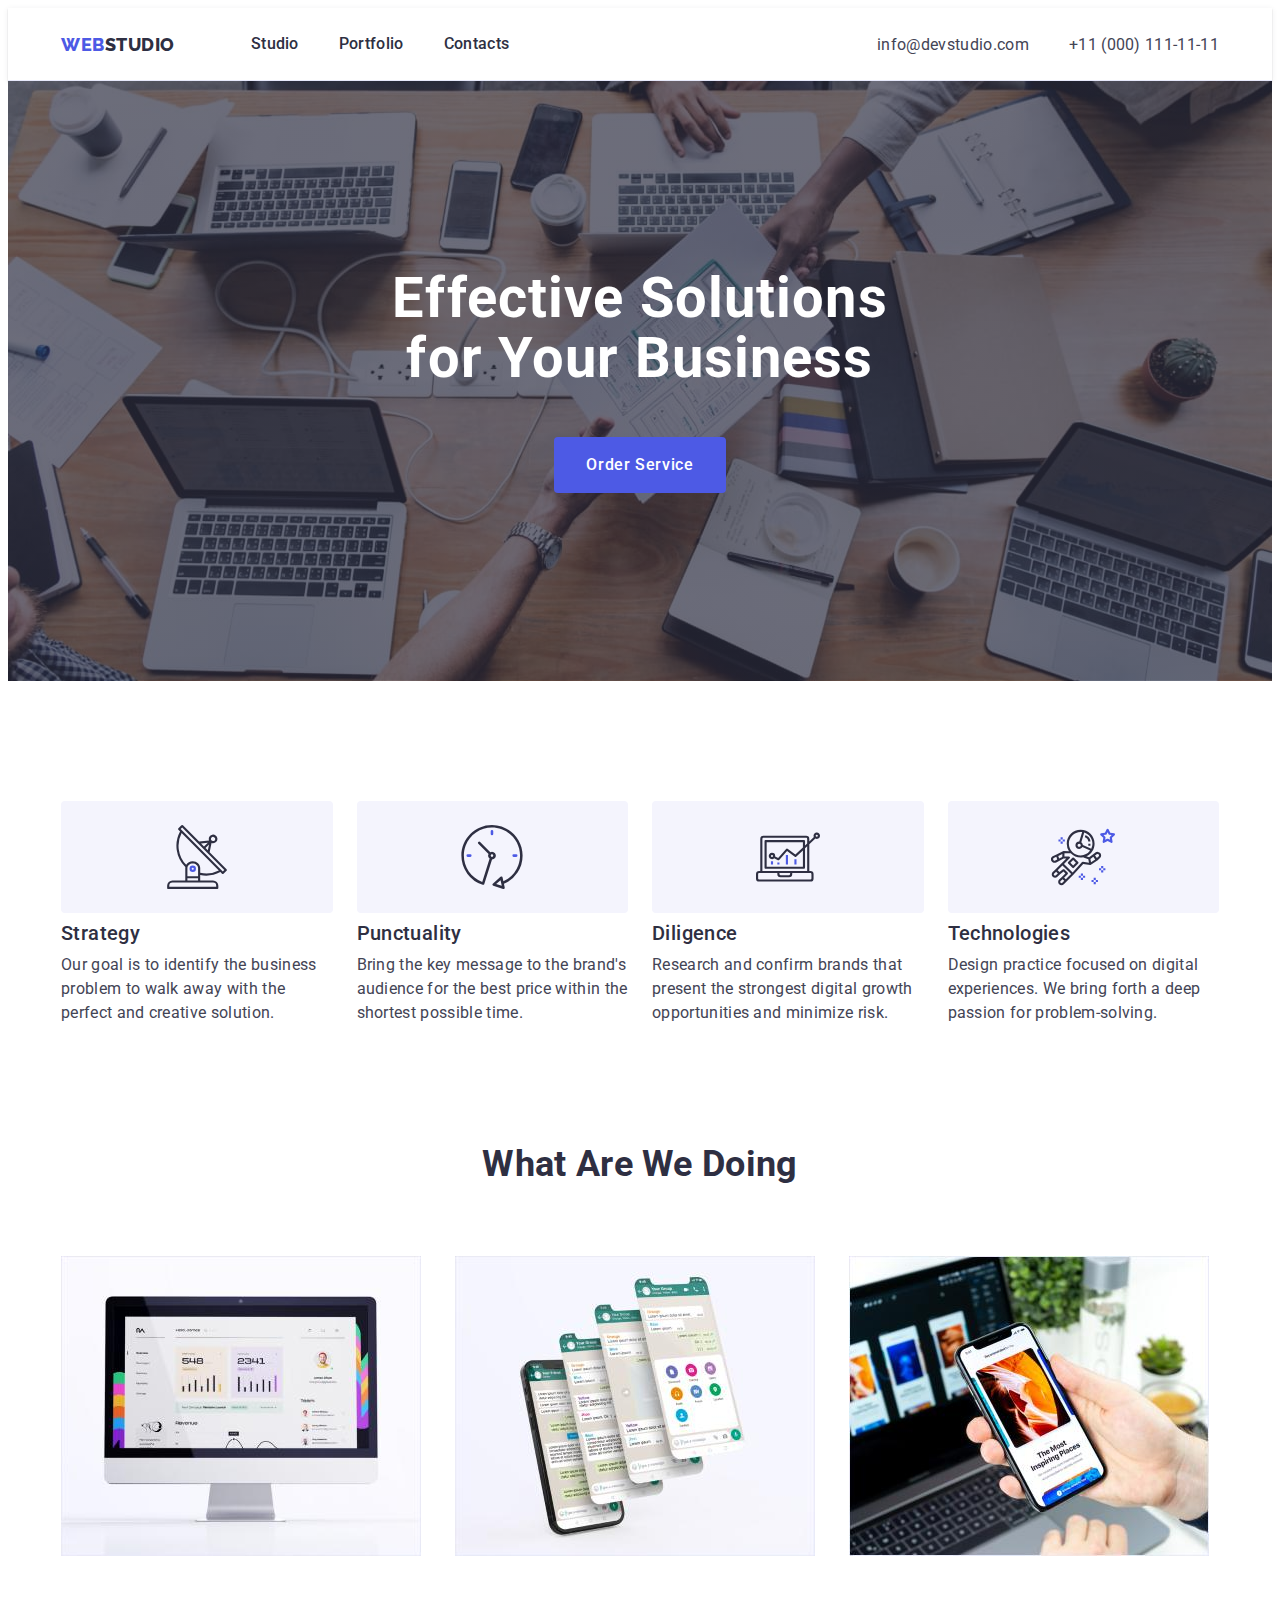
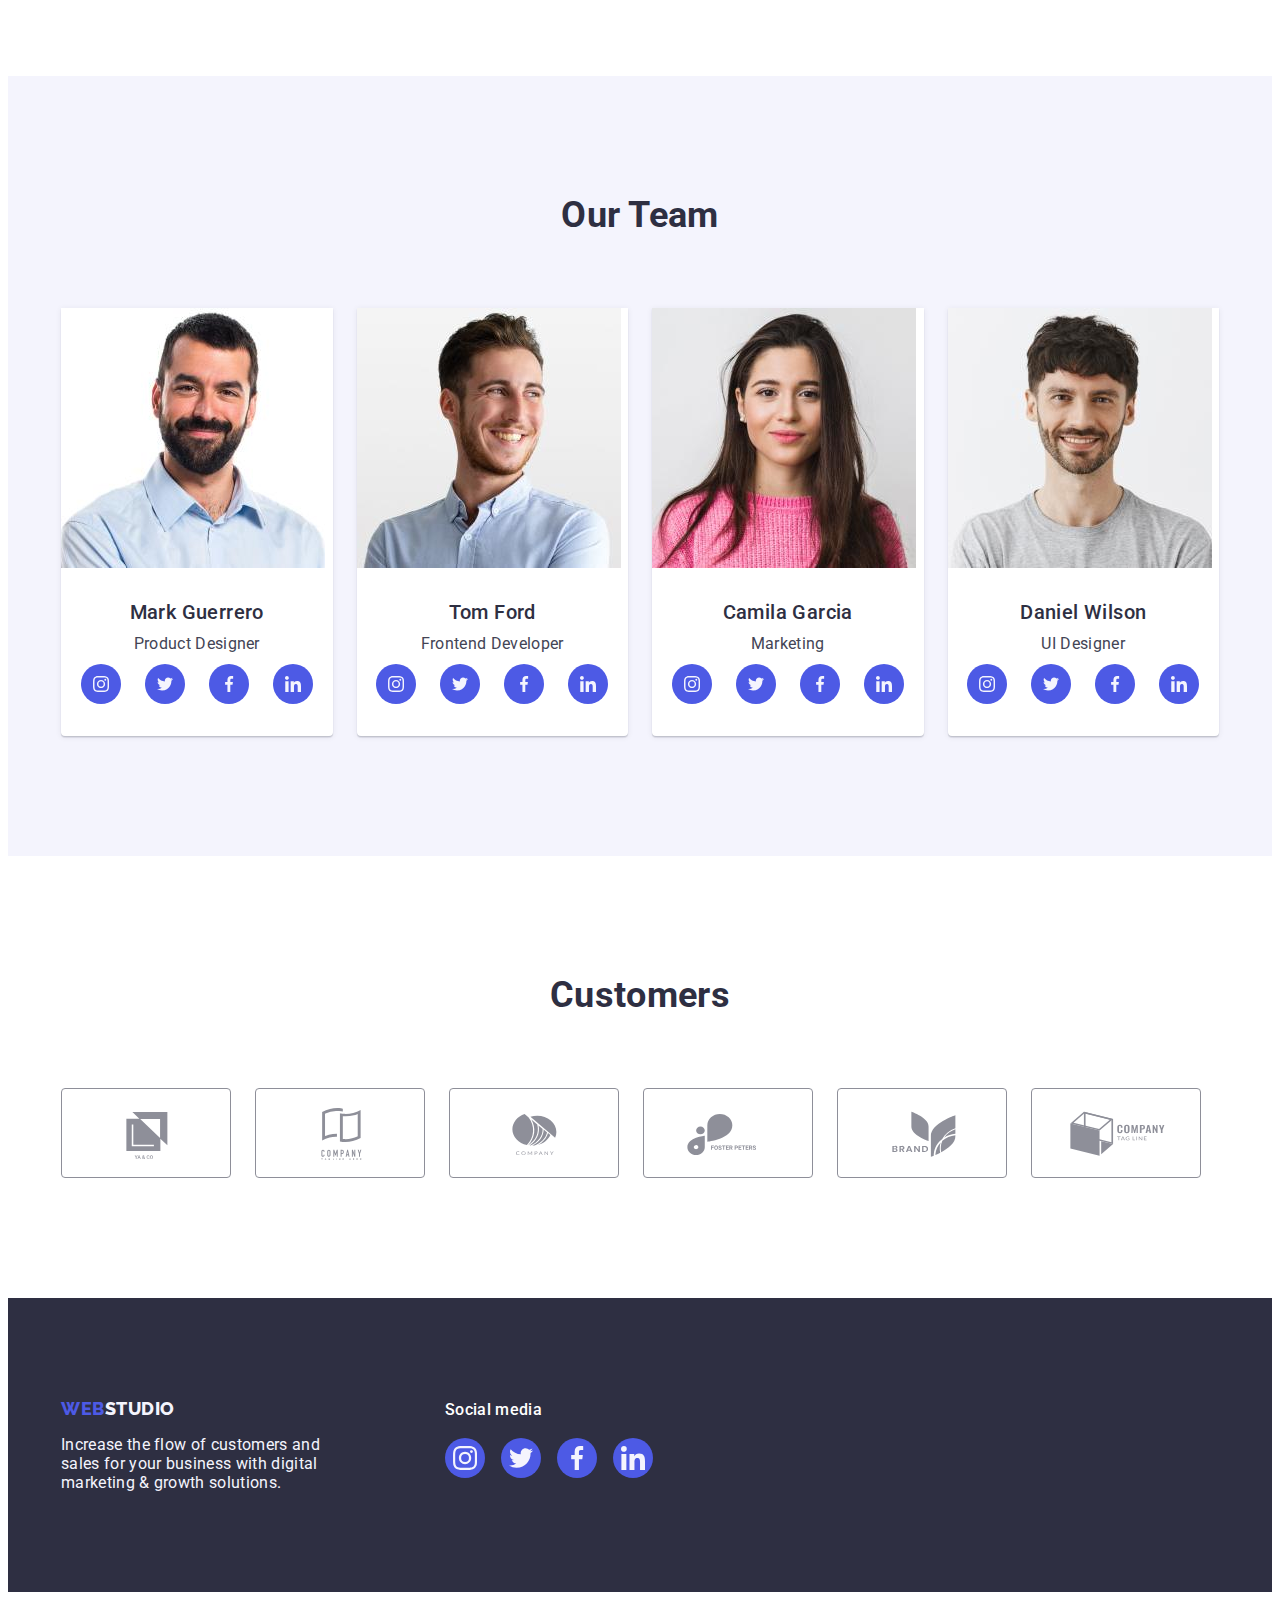
==== commit 202d8af0: "last update" ====
--- a/index.html
+++ b/index.html
@@ -546,7 +546,7 @@
                 rel="noopener noreferrer"
                 aria-label="Instagram icon"
               >
-                <svg class="footer-social-icon" width="16" height="16">
+                <svg class="footer-social-icon" width="24" height="24">
                   <use href="./images/icons.svg#icon-instagram"></use>
                 </svg>
               </a>
@@ -559,7 +559,7 @@
                 rel="noopener noreferrer"
                 aria-label="Twitter icon"
               >
-                <svg class="footer-social-icon" width="16" height="16">
+                <svg class="footer-social-icon" width="24" height="24">
                   <use href="./images/icons.svg#icon-twitter"></use>
                 </svg>
               </a>
@@ -572,7 +572,7 @@
                 rel="noopener noreferrer"
                 aria-label="Facebook icon"
               >
-                <svg class="footer-social-icon" width="16" height="16">
+                <svg class="footer-social-icon" width="24" height="24">
                   <use href="./images/icons.svg#icon-facebook"></use>
                 </svg>
               </a>
@@ -585,7 +585,7 @@
                 rel="noopener noreferrer"
                 aria-label="Linkedin icon"
               >
-                <svg class="footer-social-icon" width="16" height="16">
+                <svg class="footer-social-icon" width="24" height="24">
                   <use href="./images/icons.svg#icon-linkedin"></use>
                 </svg>
               </a>
--- a/css/styles.css
+++ b/css/styles.css
@@ -89,9 +89,10 @@
 }
 
 .title {
+  color: var(--secondary-text-color);
   font-weight: 700;
   font-size: 36px;
-  line-height: 1.11;
+  line-height: 1.1;
   text-align: center;
   text-transform: capitalize;
 }
@@ -363,7 +364,8 @@
 }
 
 .employee-description {
-  padding: 32px 16px;
+  padding-top: 32px;
+  padding-bottom: 32px;
 }
 
 .employee-text {
@@ -375,6 +377,7 @@
 
 .employee-social-list {
   display: flex;
+  justify-content: center;
   gap: 24px;
 }
 
@@ -444,7 +447,7 @@
 
 .customers-social-link:hover .customer-social-icon,
 .customers-social-link:focus .customer-social-icon {
-  fill: var(--primary-accent-color);
+  fill: #404bbf;
 }
 
 /**
@@ -466,6 +469,7 @@
 
 .footer-container {
   display: flex;
+  align-items: baseline;
 }
 
 .logo-container {
@@ -489,6 +493,7 @@
 /* FOOTER SOCIAL STYLE */
 
 .footer-social-text {
+  margin-bottom: 16px;
   color: #ffffff;
   font-weight: 500;
   line-height: 1.5;
